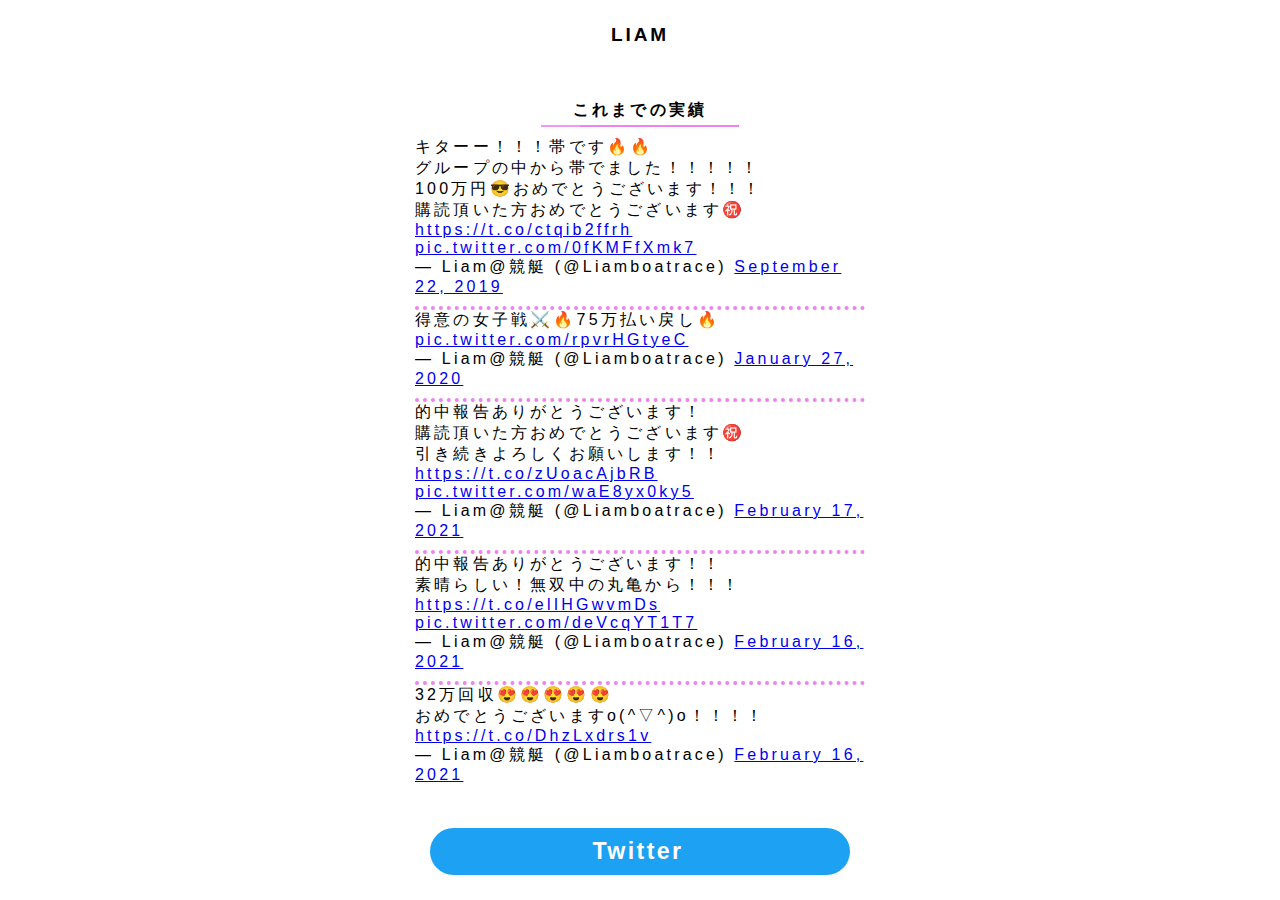
==== achievements/index.html @ 5b5c65c1 "add: achievement page" ====
<!DOCTYPE html>
<html lang="en">

<head>
    <meta charset="UTF-8">
    <meta http-equiv="X-UA-Compatible" content="IE=edge">
    <meta name="viewport" content="width=device-width, initial-scale=1.0">
    <title>LIAM</title>
    <link rel="stylesheet" href="/assets/css/ress.min.css">
    <link rel="stylesheet" href="/assets/css/app.min.css">
    <link rel="stylesheet" href="https://use.fontawesome.com/releases/v5.1.0/css/all.css"
        integrity="sha384-lKuwvrZot6UHsBSfcMvOkWwlCMgc0TaWr+30HWe3a4ltaBwTZhyTEggF5tJv8tbt" crossorigin="anonymous">
    <script src="assets/js/app.js"></script>
    <script async src="https://platform.twitter.com/widgets.js" charset="utf-8"></script>
</head>

<body>
    <div class="wrapper">
        <header>
            <nav>
                <ul>
                    <li><a href="/" class="primary-title">LIAM</a></li>
                </ul>
            </nav>
        </header>
        <main>
            <button class="back-button" onclick="window.history.back()"><i class="fas fa-arrow-left"></i></button>
            <div class="achievements-container">
                <span class="achievement-title">これまでの実績</span>
                <div class="achievement-list">
                    <blockquote class="twitter-tweet">
                        <p lang="ja" dir="ltr">キターー！！！帯です🔥🔥<br>グループの中から帯でました！！！！！<br>100万円😎おめでとうございます！！！<br>購読頂いた方おめでとうございます㊗️ <a
                                href="https://t.co/ctqib2ffrh">https://t.co/ctqib2ffrh</a> <a
                                href="https://t.co/0fKMFfXmk7">pic.twitter.com/0fKMFfXmk7</a></p>&mdash; Liam@競艇 (@Liamboatrace) <a
                            href="https://twitter.com/Liamboatrace/status/1175678844566523904?ref_src=twsrc%5Etfw">September 22,
                            2019</a>
                    </blockquote>
                    <blockquote class="twitter-tweet">
                        <p lang="ja" dir="ltr">得意の女子戦⚔️🔥75万払い戻し🔥 <a href="https://t.co/rpvrHGtyeC">pic.twitter.com/rpvrHGtyeC</a></p>
                        &mdash; Liam@競艇 (@Liamboatrace) <a
                            href="https://twitter.com/Liamboatrace/status/1221696675544064000?ref_src=twsrc%5Etfw">January 27, 2020</a>
                    </blockquote>
                    <blockquote class="twitter-tweet">
                        <p lang="ja" dir="ltr">的中報告ありがとうございます！<br>購読頂いた方おめでとうございます㊗️<br>引き続きよろしくお願いします！！ <a
                                href="https://t.co/zUoacAjbRB">https://t.co/zUoacAjbRB</a> <a
                                href="https://t.co/waE8yx0ky5">pic.twitter.com/waE8yx0ky5</a></p>&mdash; Liam@競艇 (@Liamboatrace) <a
                            href="https://twitter.com/Liamboatrace/status/1361897860162183168?ref_src=twsrc%5Etfw">February 17, 2021</a>
                    </blockquote>
                    <blockquote class="twitter-tweet">
                        <p lang="ja" dir="ltr">的中報告ありがとうございます！！<br>素晴らしい！無双中の丸亀から！！！ <a
                                href="https://t.co/elIHGwvmDs">https://t.co/elIHGwvmDs</a> <a
                                href="https://t.co/deVcqYT1T7">pic.twitter.com/deVcqYT1T7</a></p>&mdash; Liam@競艇 (@Liamboatrace) <a
                            href="https://twitter.com/Liamboatrace/status/1361579733163499522?ref_src=twsrc%5Etfw">February 16, 2021</a>
                    </blockquote>
                    <blockquote class="twitter-tweet">
                        <p lang="ja" dir="ltr">32万回収😍😍😍😍😍<br>おめでとうございますo(^▽^)o！！！！ <a
                                href="https://t.co/DhzLxdrs1v">https://t.co/DhzLxdrs1v</a></p>&mdash; Liam@競艇 (@Liamboatrace) <a
                            href="https://twitter.com/Liamboatrace/status/1361562012635918337?ref_src=twsrc%5Etfw">February 16, 2021</a>
                    </blockquote>
                </div>
            </div>

            <div class="link-on-bottom">
                <a class="link-headline" href="https://twitter.com/liamboatrace" target="_blank"><i
                        class="fab fa-twitter fa-fw"></i>Twitter<i class="fas fa-external-link-alt fa-fw icon-external-link"></i></a>
            </div>
        </main>
    </div>
</body>

</html>
---- assets/css/ress.min.css ----
/*!
 * ress.css • v3.0.1
 * MIT License
 * github.com/filipelinhares/ress
 */html{box-sizing:border-box;-webkit-text-size-adjust:100%;word-break:normal;-moz-tab-size:4;tab-size:4}*,:after,:before{background-repeat:no-repeat;box-sizing:inherit}:after,:before{text-decoration:inherit;vertical-align:inherit}*{padding:0;margin:0}hr{overflow:visible;height:0}details,main{display:block}summary{display:list-item}small{font-size:80%}[hidden]{display:none}abbr[title]{border-bottom:none;text-decoration:underline;text-decoration:underline dotted}a{background-color:transparent}a:active,a:hover{outline-width:0}code,kbd,pre,samp{font-family:monospace,monospace}pre{font-size:1em}b,strong{font-weight:bolder}sub,sup{font-size:75%;line-height:0;position:relative;vertical-align:baseline}sub{bottom:-.25em}sup{top:-.5em}input{border-radius:0}[disabled]{cursor:default}[type=number]::-webkit-inner-spin-button,[type=number]::-webkit-outer-spin-button{height:auto}[type=search]{-webkit-appearance:textfield;outline-offset:-2px}[type=search]::-webkit-search-decoration{-webkit-appearance:none}textarea{overflow:auto;resize:vertical}button,input,optgroup,select,textarea{font:inherit}optgroup{font-weight:700}button{overflow:visible}button,select{text-transform:none}[role=button],[type=button],[type=reset],[type=submit],button{cursor:pointer;color:inherit}[type=button]::-moz-focus-inner,[type=reset]::-moz-focus-inner,[type=submit]::-moz-focus-inner,button::-moz-focus-inner{border-style:none;padding:0}[type=button]::-moz-focus-inner,[type=reset]::-moz-focus-inner,[type=submit]::-moz-focus-inner,button:-moz-focusring{outline:1px dotted ButtonText}[type=reset],[type=submit],button,html [type=button]{-webkit-appearance:button}button,input,select,textarea{background-color:transparent;border-style:none}select{-moz-appearance:none;-webkit-appearance:none}select::-ms-expand{display:none}select::-ms-value{color:currentColor}legend{border:0;color:inherit;display:table;white-space:normal;max-width:100%}::-webkit-file-upload-button{-webkit-appearance:button;color:inherit;font:inherit}img{border-style:none}progress{vertical-align:baseline}@media screen{[hidden~=screen]{display:inherit}[hidden~=screen]:not(:active):not(:focus):not(:target){position:absolute!important;clip:rect(0 0 0 0)!important}}[aria-busy=true]{cursor:progress}[aria-controls]{cursor:pointer}[aria-disabled]{cursor:default}
---- assets/css/app.min.css ----
*{-webkit-box-sizing:border-box;box-sizing:border-box}html{background:#fff;font-family:YuGothic, "ヒラギノ角ゴ ProN W3", "Lucida Grande", "Hiragino Kaku Gothic ProN", "メイリオ", Meiryo, Verdana, "ＭＳ Ｐゴシック", sans-serif;color:#000;letter-spacing:.2rem}main{display:-webkit-box;display:-ms-flexbox;display:flex;-webkit-box-orient:horizontal;-webkit-box-direction:normal;-ms-flex-direction:row;flex-direction:row;-webkit-box-pack:center;-ms-flex-pack:center;justify-content:center;width:100%;height:100%;-webkit-box-flex:1;-ms-flex:1 auto;flex:1 auto}@media (max-width: 480px){main{padding-left:10px;padding-right:10px}}@media (max-width: 768px){main{-webkit-box-align:center;-ms-flex-align:center;align-items:center}}.wrapper{display:-webkit-box;display:-ms-flexbox;display:flex;-webkit-box-orient:vertical;-webkit-box-direction:normal;-ms-flex-direction:column;flex-direction:column;width:100%;height:100%;min-height:100vh}@media (max-width: 480px){.wrapper{display:-webkit-box;display:-ms-flexbox;display:flex;-webkit-box-orient:vertical;-webkit-box-direction:normal;-ms-flex-direction:column;flex-direction:column;-webkit-box-pack:center;-ms-flex-pack:center;justify-content:center;-webkit-box-align:center;-ms-flex-align:center;align-items:center}}.inner-container{width:70%;height:100%;max-width:1024px;display:-webkit-box;display:-ms-flexbox;display:flex;-webkit-box-orient:vertical;-webkit-box-direction:normal;-ms-flex-direction:column;flex-direction:column}@media (max-width: 480px){.inner-container{width:100%}}@media (max-width: 768px){.inner-container{width:90%}}.right{display:-webkit-box;display:-ms-flexbox;display:flex;-webkit-box-orient:vertical;-webkit-box-direction:normal;-ms-flex-direction:column;flex-direction:column;-webkit-box-pack:end;-ms-flex-pack:end;justify-content:flex-end}@media (max-width: 480px){.right{-webkit-box-pack:initial;-ms-flex-pack:initial;justify-content:initial}}@media (max-width: 768px){.right{-webkit-box-align:center;-ms-flex-align:center;align-items:center}}.background{width:700px;height:700px;position:absolute;top:-120px;left:-120px;background:#fff;border-radius:100%;border:8px solid violet;z-index:-1}@media (max-width: 480px){.background{width:250px;height:250px;top:-50px;left:-50px}}.background img{width:100%;height:100%;border-radius:100%}.link-list,.twitter-container{list-style:none;width:380px;margin:0 0 0 auto}@media (max-width: 480px){.link-list,.twitter-container{width:100%;margin:0}}@media (max-width: 768px){.link-list,.twitter-container{width:500px;max-width:80%;margin:0}}.link-list li a,.twitter-container li a{background:#fff;text-decoration:none;color:#000;margin-bottom:20px;display:-webkit-box;display:-ms-flexbox;display:flex;-webkit-box-orient:horizontal;-webkit-box-direction:normal;-ms-flex-direction:row;flex-direction:row;width:100%;height:100%;border:1px solid #e3e3e3;border-radius:14px;padding:12px;-webkit-box-flex:1;-ms-flex:1 50%;flex:1 50%;-webkit-box-shadow:rgba(100,100,111,0.2) 0px 7px 29px 0px;box-shadow:rgba(100,100,111,0.2) 0px 7px 29px 0px;-webkit-transition:.25s ease-in-out;transition:.25s ease-in-out}.link-list li a:hover,.twitter-container li a:hover{background:#f0f0f0;-webkit-transform:translateY(-4px);transform:translateY(-4px)}.link-list li a:last-child(),.twitter-container li a:last-child(){margin-bottom:0}.link-list li a .icon,.twitter-container li a .icon{width:62px;height:62px;-o-object-fit:cover;object-fit:cover;border-radius:8px;margin-right:12px}.link-list li a .item-infos,.twitter-container li a .item-infos{width:100%;display:-webkit-box;display:-ms-flexbox;display:flex;-webkit-box-orient:vertical;-webkit-box-direction:normal;-ms-flex-direction:column;flex-direction:column}.link-list li a .item-title,.twitter-container li a .item-title{border-bottom:1px solid #e3e3e3;height:50%;font-weight:bold;letter-spacing:.1em;text-transform:uppercase;margin-bottom:10px}.link-list li a .item-detail,.twitter-container li a .item-detail{height:50%;font-size:.75em;letter-spacing:.05em}.link-list li a span,.twitter-container li a span{display:-webkit-box;display:-ms-flexbox;display:flex;-webkit-box-align:center;-ms-flex-align:center;align-items:center}.link-on-bottom{position:fixed;bottom:25px;width:100%;max-width:420px;max-height:80px;margin-top:20px}@media (max-width: 480px){.link-on-bottom{width:80%}}.twitter-timeline{margin-bottom:70px !important}.link-headline{display:-webkit-box;display:-ms-flexbox;display:flex;-webkit-box-pack:center;-ms-flex-pack:center;justify-content:center;-webkit-box-align:center;-ms-flex-align:center;align-items:center;width:100%;height:100%;border-radius:9999px;background:#1DA1F2;padding:10px 1.25rem 10px 1.25rem;font-size:1.45em;text-decoration:none;color:#000;color:white;font-weight:bold;letter-spacing:.15rem}.link-headline i{margin-right:4px}.img-fit{width:22px;height:22px}header{background:transparent;width:100%;height:70px;display:-webkit-box;display:-ms-flexbox;display:flex;-webkit-box-orient:horizontal;-webkit-box-direction:normal;-ms-flex-direction:row;flex-direction:row;-webkit-box-pack:center;-ms-flex-pack:center;justify-content:center}header nav{width:-webkit-fit-content;width:-moz-fit-content;width:fit-content;height:100%}header nav ul{width:100%;height:100%;list-style:none}header nav ul li{width:100%;height:100%;margin-right:20px}header nav ul li:last-child{margin-right:0}header nav ul li a{text-decoration:none;color:#000;display:-webkit-box;display:-ms-flexbox;display:flex;-webkit-box-align:center;-ms-flex-align:center;align-items:center;text-align:center;width:100%;height:100%;font-size:13px;-webkit-transition:.2s ease;transition:.2s ease;padding:0 16px 0 16px}header nav ul li a:hover{color:violet}.primary-title{font-size:19px;font-weight:bold;letter-spacing:.15em}.row{display:-webkit-box;display:-ms-flexbox;display:flex;-webkit-box-orient:horizontal;-webkit-box-direction:normal;-ms-flex-direction:row;flex-direction:row}.col{display:-webkit-box;display:-ms-flexbox;display:flex;-webkit-box-orient:vertical;-webkit-box-direction:normal;-ms-flex-direction:column;flex-direction:column}.bottom-right-decoration::before{content:"";display:block;background:transparent;position:absolute;bottom:0;right:0;border-top:50px solid transparent;border-right:50px solid violet;border-bottom:50px solid violet;border-left:50px solid transparent}.achievements-container{display:-webkit-box;display:-ms-flexbox;display:flex;-webkit-box-orient:vertical;-webkit-box-direction:normal;-ms-flex-direction:column;flex-direction:column;max-width:450px;width:100%;-webkit-box-pack:center;-ms-flex-pack:center;justify-content:center;-webkit-box-align:center;-ms-flex-align:center;align-items:center;margin-bottom:80px}@media (max-width: 480px){.achievements-container{max-width:90%;width:90%}}.achievement-title{font-weight:bold;margin-bottom:10px;position:relative;padding:4px 2rem;border-bottom:2px solid violet}.achievement-title:before{content:"";position:absolute;bottom:-2px;left:0;width:20%;height:2px;background:#f198f1}.achievement-list>*{padding-bottom:10px;border-bottom:4px dotted violet}.achievement-list>*:last-child{border-bottom:none}.icon-external-link{margin-left:4px;font-size:.55em}.back-button{width:44px;height:44px;position:fixed;top:12px;left:12px;border-radius:50%;border:1px solid transparent;display:-webkit-box;display:-ms-flexbox;display:flex;-webkit-box-orient:horizontal;-webkit-box-direction:normal;-ms-flex-direction:row;flex-direction:row;-webkit-box-pack:center;-ms-flex-pack:center;justify-content:center;-webkit-box-align:center;-ms-flex-align:center;align-items:center;-webkit-transition:border-color .15s ease-in-out, -webkit-box-shadow .15s ease-in-out;transition:border-color .15s ease-in-out, -webkit-box-shadow .15s ease-in-out;transition:border-color .15s ease-in-out, box-shadow .15s ease-in-out;transition:border-color .15s ease-in-out, box-shadow .15s ease-in-out, -webkit-box-shadow .15s ease-in-out}.back-button:hover{background:#f0f0f0;border:1px solid #f198f1;-webkit-box-shadow:0 0 0 0.2rem rgba(238,130,238,0.25);box-shadow:0 0 0 0.2rem rgba(238,130,238,0.25)}
/*# sourceMappingURL=app.min.css.map */
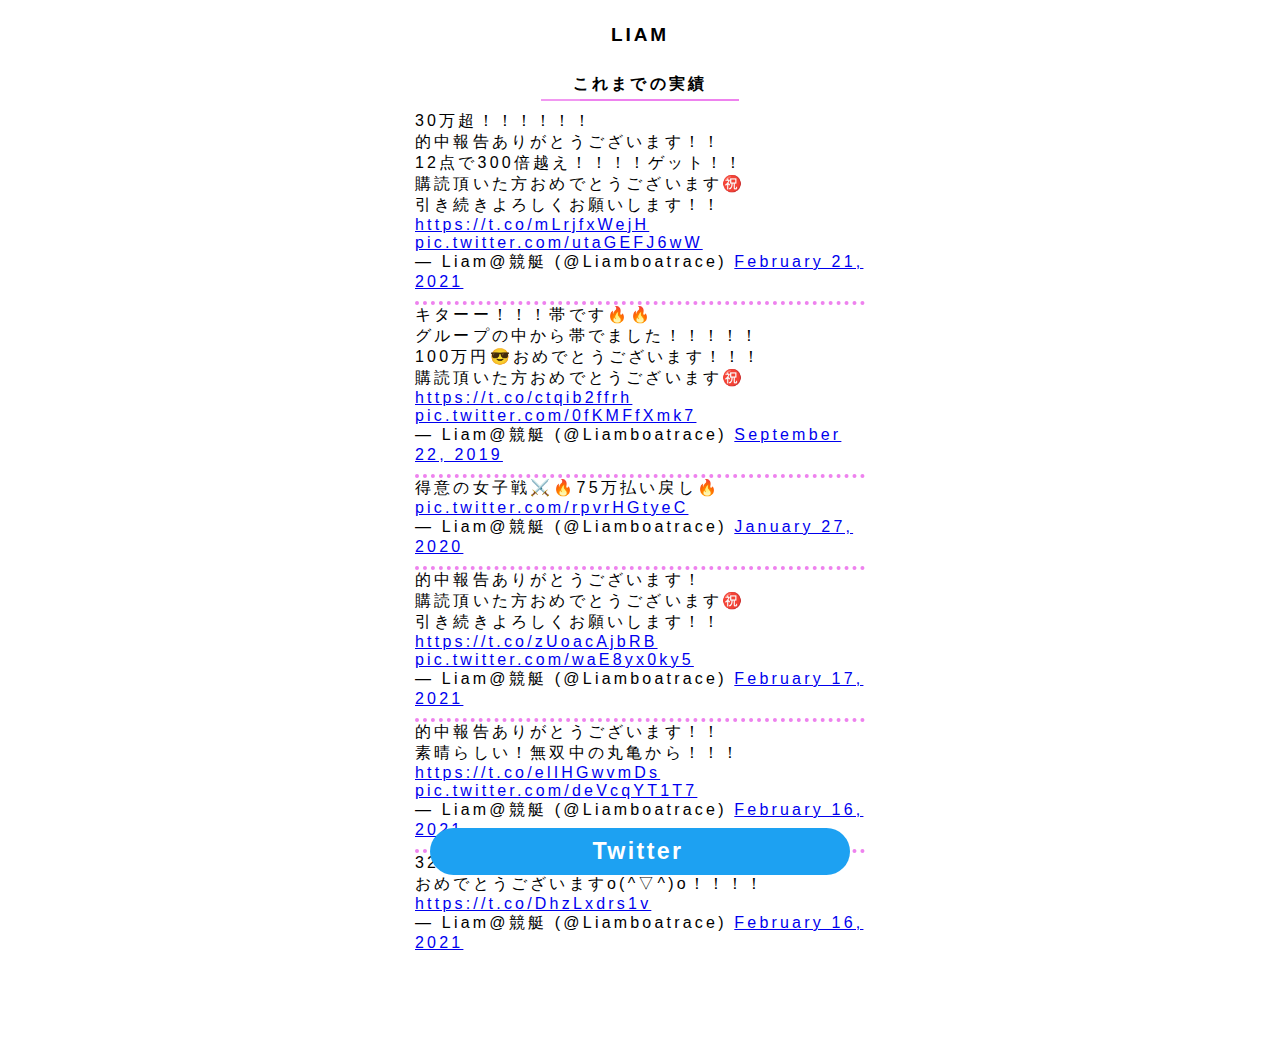
==== commit 07ac9f68: "add achievement" ====
--- a/achievements/index.html
+++ b/achievements/index.html
@@ -5,7 +5,15 @@
     <meta charset="UTF-8">
     <meta http-equiv="X-UA-Compatible" content="IE=edge">
     <meta name="viewport" content="width=device-width, initial-scale=1.0">
-    <title>LIAM</title>
+
+    <meta name="twitter:card" content="summary" />
+    <meta name="twitter:site" content="@Liamboatrace" />
+    <meta property="og:url" content="https://liamboatrace.com/achievements" />
+    <meta property="og:title" content="LIAM | これまでの実績" />
+    <meta property="og:description" content="これまでの実績" />
+    <meta property="og:image" content="https://liamboatrace.com/assets/img/logo_achievement.png" />
+
+    <title>LIAM | これまでの実績</title>
     <link rel="stylesheet" href="/assets/css/ress.min.css">
     <link rel="stylesheet" href="/assets/css/app.min.css">
     <link rel="stylesheet" href="https://use.fontawesome.com/releases/v5.1.0/css/all.css"
@@ -29,40 +37,61 @@
                 <span class="achievement-title">これまでの実績</span>
                 <div class="achievement-list">
                     <blockquote class="twitter-tweet">
-                        <p lang="ja" dir="ltr">キターー！！！帯です🔥🔥<br>グループの中から帯でました！！！！！<br>100万円😎おめでとうございます！！！<br>購読頂いた方おめでとうございます㊗️ <a
+                        <p lang="ja" dir="ltr">
+                            30万超！！！！！！<br>的中報告ありがとうございます！！<br>12点で300倍越え！！！！ゲット！！<br>購読頂いた方おめでとうございます㊗️<br>引き続きよろしくお願いします！！
+                            <a href="https://t.co/mLrjfxWejH">https://t.co/mLrjfxWejH</a> <a
+                                href="https://t.co/utaGEFJ6wW">pic.twitter.com/utaGEFJ6wW</a></p>&mdash; Liam@競艇
+                        (@Liamboatrace) <a
+                            href="https://twitter.com/Liamboatrace/status/1363412960706584576?ref_src=twsrc%5Etfw">February
+                            21, 2021</a>
+                    </blockquote>
+                    <blockquote class="twitter-tweet">
+                        <p lang="ja" dir="ltr">
+                            キターー！！！帯です🔥🔥<br>グループの中から帯でました！！！！！<br>100万円😎おめでとうございます！！！<br>購読頂いた方おめでとうございます㊗️ <a
                                 href="https://t.co/ctqib2ffrh">https://t.co/ctqib2ffrh</a> <a
-                                href="https://t.co/0fKMFfXmk7">pic.twitter.com/0fKMFfXmk7</a></p>&mdash; Liam@競艇 (@Liamboatrace) <a
-                            href="https://twitter.com/Liamboatrace/status/1175678844566523904?ref_src=twsrc%5Etfw">September 22,
+                                href="https://t.co/0fKMFfXmk7">pic.twitter.com/0fKMFfXmk7</a></p>&mdash; Liam@競艇
+                        (@Liamboatrace) <a
+                            href="https://twitter.com/Liamboatrace/status/1175678844566523904?ref_src=twsrc%5Etfw">September
+                            22,
                             2019</a>
                     </blockquote>
                     <blockquote class="twitter-tweet">
-                        <p lang="ja" dir="ltr">得意の女子戦⚔️🔥75万払い戻し🔥 <a href="https://t.co/rpvrHGtyeC">pic.twitter.com/rpvrHGtyeC</a></p>
+                        <p lang="ja" dir="ltr">得意の女子戦⚔️🔥75万払い戻し🔥 <a
+                                href="https://t.co/rpvrHGtyeC">pic.twitter.com/rpvrHGtyeC</a></p>
                         &mdash; Liam@競艇 (@Liamboatrace) <a
-                            href="https://twitter.com/Liamboatrace/status/1221696675544064000?ref_src=twsrc%5Etfw">January 27, 2020</a>
+                            href="https://twitter.com/Liamboatrace/status/1221696675544064000?ref_src=twsrc%5Etfw">January
+                            27, 2020</a>
                     </blockquote>
                     <blockquote class="twitter-tweet">
                         <p lang="ja" dir="ltr">的中報告ありがとうございます！<br>購読頂いた方おめでとうございます㊗️<br>引き続きよろしくお願いします！！ <a
                                 href="https://t.co/zUoacAjbRB">https://t.co/zUoacAjbRB</a> <a
-                                href="https://t.co/waE8yx0ky5">pic.twitter.com/waE8yx0ky5</a></p>&mdash; Liam@競艇 (@Liamboatrace) <a
-                            href="https://twitter.com/Liamboatrace/status/1361897860162183168?ref_src=twsrc%5Etfw">February 17, 2021</a>
+                                href="https://t.co/waE8yx0ky5">pic.twitter.com/waE8yx0ky5</a></p>&mdash; Liam@競艇
+                        (@Liamboatrace) <a
+                            href="https://twitter.com/Liamboatrace/status/1361897860162183168?ref_src=twsrc%5Etfw">February
+                            17, 2021</a>
                     </blockquote>
                     <blockquote class="twitter-tweet">
                         <p lang="ja" dir="ltr">的中報告ありがとうございます！！<br>素晴らしい！無双中の丸亀から！！！ <a
                                 href="https://t.co/elIHGwvmDs">https://t.co/elIHGwvmDs</a> <a
-                                href="https://t.co/deVcqYT1T7">pic.twitter.com/deVcqYT1T7</a></p>&mdash; Liam@競艇 (@Liamboatrace) <a
-                            href="https://twitter.com/Liamboatrace/status/1361579733163499522?ref_src=twsrc%5Etfw">February 16, 2021</a>
+                                href="https://t.co/deVcqYT1T7">pic.twitter.com/deVcqYT1T7</a></p>&mdash; Liam@競艇
+                        (@Liamboatrace) <a
+                            href="https://twitter.com/Liamboatrace/status/1361579733163499522?ref_src=twsrc%5Etfw">February
+                            16, 2021</a>
                     </blockquote>
                     <blockquote class="twitter-tweet">
                         <p lang="ja" dir="ltr">32万回収😍😍😍😍😍<br>おめでとうございますo(^▽^)o！！！！ <a
-                                href="https://t.co/DhzLxdrs1v">https://t.co/DhzLxdrs1v</a></p>&mdash; Liam@競艇 (@Liamboatrace) <a
-                            href="https://twitter.com/Liamboatrace/status/1361562012635918337?ref_src=twsrc%5Etfw">February 16, 2021</a>
+                                href="https://t.co/DhzLxdrs1v">https://t.co/DhzLxdrs1v</a></p>&mdash; Liam@競艇
+                        (@Liamboatrace) <a
+                            href="https://twitter.com/Liamboatrace/status/1361562012635918337?ref_src=twsrc%5Etfw">February
+                            16, 2021</a>
                     </blockquote>
                 </div>
             </div>
 
             <div class="link-on-bottom">
                 <a class="link-headline" href="https://twitter.com/liamboatrace" target="_blank"><i
-                        class="fab fa-twitter fa-fw"></i>Twitter<i class="fas fa-external-link-alt fa-fw icon-external-link"></i></a>
+                        class="fab fa-twitter fa-fw"></i>Twitter<i
+                        class="fas fa-external-link-alt fa-fw icon-external-link"></i></a>
             </div>
         </main>
     </div>
--- a/assets/css/app.min.css
+++ b/assets/css/app.min.css
@@ -1,2 +1,2 @@
-*{-webkit-box-sizing:border-box;box-sizing:border-box}html{background:#fff;font-family:YuGothic, "ヒラギノ角ゴ ProN W3", "Lucida Grande", "Hiragino Kaku Gothic ProN", "メイリオ", Meiryo, Verdana, "ＭＳ Ｐゴシック", sans-serif;color:#000;letter-spacing:.2rem}main{display:-webkit-box;display:-ms-flexbox;display:flex;-webkit-box-orient:horizontal;-webkit-box-direction:normal;-ms-flex-direction:row;flex-direction:row;-webkit-box-pack:center;-ms-flex-pack:center;justify-content:center;width:100%;height:100%;-webkit-box-flex:1;-ms-flex:1 auto;flex:1 auto}@media (max-width: 480px){main{padding-left:10px;padding-right:10px}}@media (max-width: 768px){main{-webkit-box-align:center;-ms-flex-align:center;align-items:center}}.wrapper{display:-webkit-box;display:-ms-flexbox;display:flex;-webkit-box-orient:vertical;-webkit-box-direction:normal;-ms-flex-direction:column;flex-direction:column;width:100%;height:100%;min-height:100vh}@media (max-width: 480px){.wrapper{display:-webkit-box;display:-ms-flexbox;display:flex;-webkit-box-orient:vertical;-webkit-box-direction:normal;-ms-flex-direction:column;flex-direction:column;-webkit-box-pack:center;-ms-flex-pack:center;justify-content:center;-webkit-box-align:center;-ms-flex-align:center;align-items:center}}.inner-container{width:70%;height:100%;max-width:1024px;display:-webkit-box;display:-ms-flexbox;display:flex;-webkit-box-orient:vertical;-webkit-box-direction:normal;-ms-flex-direction:column;flex-direction:column}@media (max-width: 480px){.inner-container{width:100%}}@media (max-width: 768px){.inner-container{width:90%}}.right{display:-webkit-box;display:-ms-flexbox;display:flex;-webkit-box-orient:vertical;-webkit-box-direction:normal;-ms-flex-direction:column;flex-direction:column;-webkit-box-pack:end;-ms-flex-pack:end;justify-content:flex-end}@media (max-width: 480px){.right{-webkit-box-pack:initial;-ms-flex-pack:initial;justify-content:initial}}@media (max-width: 768px){.right{-webkit-box-align:center;-ms-flex-align:center;align-items:center}}.background{width:700px;height:700px;position:absolute;top:-120px;left:-120px;background:#fff;border-radius:100%;border:8px solid violet;z-index:-1}@media (max-width: 480px){.background{width:250px;height:250px;top:-50px;left:-50px}}.background img{width:100%;height:100%;border-radius:100%}.link-list,.twitter-container{list-style:none;width:380px;margin:0 0 0 auto}@media (max-width: 480px){.link-list,.twitter-container{width:100%;margin:0}}@media (max-width: 768px){.link-list,.twitter-container{width:500px;max-width:80%;margin:0}}.link-list li a,.twitter-container li a{background:#fff;text-decoration:none;color:#000;margin-bottom:20px;display:-webkit-box;display:-ms-flexbox;display:flex;-webkit-box-orient:horizontal;-webkit-box-direction:normal;-ms-flex-direction:row;flex-direction:row;width:100%;height:100%;border:1px solid #e3e3e3;border-radius:14px;padding:12px;-webkit-box-flex:1;-ms-flex:1 50%;flex:1 50%;-webkit-box-shadow:rgba(100,100,111,0.2) 0px 7px 29px 0px;box-shadow:rgba(100,100,111,0.2) 0px 7px 29px 0px;-webkit-transition:.25s ease-in-out;transition:.25s ease-in-out}.link-list li a:hover,.twitter-container li a:hover{background:#f0f0f0;-webkit-transform:translateY(-4px);transform:translateY(-4px)}.link-list li a:last-child(),.twitter-container li a:last-child(){margin-bottom:0}.link-list li a .icon,.twitter-container li a .icon{width:62px;height:62px;-o-object-fit:cover;object-fit:cover;border-radius:8px;margin-right:12px}.link-list li a .item-infos,.twitter-container li a .item-infos{width:100%;display:-webkit-box;display:-ms-flexbox;display:flex;-webkit-box-orient:vertical;-webkit-box-direction:normal;-ms-flex-direction:column;flex-direction:column}.link-list li a .item-title,.twitter-container li a .item-title{border-bottom:1px solid #e3e3e3;height:50%;font-weight:bold;letter-spacing:.1em;text-transform:uppercase;margin-bottom:10px}.link-list li a .item-detail,.twitter-container li a .item-detail{height:50%;font-size:.75em;letter-spacing:.05em}.link-list li a span,.twitter-container li a span{display:-webkit-box;display:-ms-flexbox;display:flex;-webkit-box-align:center;-ms-flex-align:center;align-items:center}.link-on-bottom{position:fixed;bottom:25px;width:100%;max-width:420px;max-height:80px;margin-top:20px}@media (max-width: 480px){.link-on-bottom{width:80%}}.twitter-timeline{margin-bottom:70px !important}.link-headline{display:-webkit-box;display:-ms-flexbox;display:flex;-webkit-box-pack:center;-ms-flex-pack:center;justify-content:center;-webkit-box-align:center;-ms-flex-align:center;align-items:center;width:100%;height:100%;border-radius:9999px;background:#1DA1F2;padding:10px 1.25rem 10px 1.25rem;font-size:1.45em;text-decoration:none;color:#000;color:white;font-weight:bold;letter-spacing:.15rem}.link-headline i{margin-right:4px}.img-fit{width:22px;height:22px}header{background:transparent;width:100%;height:70px;display:-webkit-box;display:-ms-flexbox;display:flex;-webkit-box-orient:horizontal;-webkit-box-direction:normal;-ms-flex-direction:row;flex-direction:row;-webkit-box-pack:center;-ms-flex-pack:center;justify-content:center}header nav{width:-webkit-fit-content;width:-moz-fit-content;width:fit-content;height:100%}header nav ul{width:100%;height:100%;list-style:none}header nav ul li{width:100%;height:100%;margin-right:20px}header nav ul li:last-child{margin-right:0}header nav ul li a{text-decoration:none;color:#000;display:-webkit-box;display:-ms-flexbox;display:flex;-webkit-box-align:center;-ms-flex-align:center;align-items:center;text-align:center;width:100%;height:100%;font-size:13px;-webkit-transition:.2s ease;transition:.2s ease;padding:0 16px 0 16px}header nav ul li a:hover{color:violet}.primary-title{font-size:19px;font-weight:bold;letter-spacing:.15em}.row{display:-webkit-box;display:-ms-flexbox;display:flex;-webkit-box-orient:horizontal;-webkit-box-direction:normal;-ms-flex-direction:row;flex-direction:row}.col{display:-webkit-box;display:-ms-flexbox;display:flex;-webkit-box-orient:vertical;-webkit-box-direction:normal;-ms-flex-direction:column;flex-direction:column}.bottom-right-decoration::before{content:"";display:block;background:transparent;position:absolute;bottom:0;right:0;border-top:50px solid transparent;border-right:50px solid violet;border-bottom:50px solid violet;border-left:50px solid transparent}.achievements-container{display:-webkit-box;display:-ms-flexbox;display:flex;-webkit-box-orient:vertical;-webkit-box-direction:normal;-ms-flex-direction:column;flex-direction:column;max-width:450px;width:100%;-webkit-box-pack:center;-ms-flex-pack:center;justify-content:center;-webkit-box-align:center;-ms-flex-align:center;align-items:center;margin-bottom:80px}@media (max-width: 480px){.achievements-container{max-width:90%;width:90%}}.achievement-title{font-weight:bold;margin-bottom:10px;position:relative;padding:4px 2rem;border-bottom:2px solid violet}.achievement-title:before{content:"";position:absolute;bottom:-2px;left:0;width:20%;height:2px;background:#f198f1}.achievement-list>*{padding-bottom:10px;border-bottom:4px dotted violet}.achievement-list>*:last-child{border-bottom:none}.icon-external-link{margin-left:4px;font-size:.55em}.back-button{width:44px;height:44px;position:fixed;top:12px;left:12px;border-radius:50%;border:1px solid transparent;display:-webkit-box;display:-ms-flexbox;display:flex;-webkit-box-orient:horizontal;-webkit-box-direction:normal;-ms-flex-direction:row;flex-direction:row;-webkit-box-pack:center;-ms-flex-pack:center;justify-content:center;-webkit-box-align:center;-ms-flex-align:center;align-items:center;-webkit-transition:border-color .15s ease-in-out, -webkit-box-shadow .15s ease-in-out;transition:border-color .15s ease-in-out, -webkit-box-shadow .15s ease-in-out;transition:border-color .15s ease-in-out, box-shadow .15s ease-in-out;transition:border-color .15s ease-in-out, box-shadow .15s ease-in-out, -webkit-box-shadow .15s ease-in-out}.back-button:hover{background:#f0f0f0;border:1px solid #f198f1;-webkit-box-shadow:0 0 0 0.2rem rgba(238,130,238,0.25);box-shadow:0 0 0 0.2rem rgba(238,130,238,0.25)}
+*{-webkit-box-sizing:border-box;box-sizing:border-box}html{background:#fff;font-family:YuGothic, "ヒラギノ角ゴ ProN W3", "Lucida Grande", "Hiragino Kaku Gothic ProN", "メイリオ", Meiryo, Verdana, "ＭＳ Ｐゴシック", sans-serif;color:#000;letter-spacing:.2rem}main{display:-webkit-box;display:-ms-flexbox;display:flex;-webkit-box-orient:horizontal;-webkit-box-direction:normal;-ms-flex-direction:row;flex-direction:row;-webkit-box-pack:center;-ms-flex-pack:center;justify-content:center;width:100%;height:100%;-webkit-box-flex:1;-ms-flex:1 auto;flex:1 auto}@media (max-width: 480px){main{padding-left:10px;padding-right:10px}}@media (max-width: 768px){main{-webkit-box-align:center;-ms-flex-align:center;align-items:center}}.wrapper{display:-webkit-box;display:-ms-flexbox;display:flex;-webkit-box-orient:vertical;-webkit-box-direction:normal;-ms-flex-direction:column;flex-direction:column;width:100%;height:100%;min-height:100vh}@media (max-width: 480px){.wrapper{display:-webkit-box;display:-ms-flexbox;display:flex;-webkit-box-orient:vertical;-webkit-box-direction:normal;-ms-flex-direction:column;flex-direction:column;-webkit-box-pack:center;-ms-flex-pack:center;justify-content:center;-webkit-box-align:center;-ms-flex-align:center;align-items:center}}.inner-container{width:70%;height:100%;max-width:1024px;display:-webkit-box;display:-ms-flexbox;display:flex;-webkit-box-orient:vertical;-webkit-box-direction:normal;-ms-flex-direction:column;flex-direction:column}@media (max-width: 480px){.inner-container{width:100%}}@media (max-width: 768px){.inner-container{width:90%}}.right{display:-webkit-box;display:-ms-flexbox;display:flex;-webkit-box-orient:vertical;-webkit-box-direction:normal;-ms-flex-direction:column;flex-direction:column;-webkit-box-pack:end;-ms-flex-pack:end;justify-content:flex-end}@media (max-width: 480px){.right{-webkit-box-pack:initial;-ms-flex-pack:initial;justify-content:initial}}@media (max-width: 768px){.right{-webkit-box-align:center;-ms-flex-align:center;align-items:center}}.background{width:700px;height:700px;position:absolute;top:-120px;left:-120px;background:#fff;border-radius:100%;border:8px solid violet;z-index:-1}@media (max-width: 480px){.background{width:250px;height:250px;top:-50px;left:-50px}}.background img{width:100%;height:100%;border-radius:100%}.link-list,.twitter-container{list-style:none;width:380px;margin:0 0 0 auto}@media (max-width: 480px){.link-list,.twitter-container{width:100%;margin:0}}@media (max-width: 768px){.link-list,.twitter-container{width:500px;max-width:80%;margin:0}}.link-list li a,.twitter-container li a{background:#fff;text-decoration:none;color:#000;margin-bottom:20px;display:-webkit-box;display:-ms-flexbox;display:flex;-webkit-box-orient:horizontal;-webkit-box-direction:normal;-ms-flex-direction:row;flex-direction:row;width:100%;height:100%;border:1px solid #e3e3e3;border-radius:14px;padding:12px;-webkit-box-flex:1;-ms-flex:1 50%;flex:1 50%;-webkit-box-shadow:rgba(100,100,111,0.2) 0px 7px 29px 0px;box-shadow:rgba(100,100,111,0.2) 0px 7px 29px 0px;-webkit-transition:.25s ease-in-out;transition:.25s ease-in-out}.link-list li a:hover,.twitter-container li a:hover{background:#f0f0f0;-webkit-transform:translateY(-4px);transform:translateY(-4px)}.link-list li a:last-child(),.twitter-container li a:last-child(){margin-bottom:0}.link-list li a .icon,.twitter-container li a .icon{width:62px;height:62px;-o-object-fit:cover;object-fit:cover;border-radius:8px;margin-right:12px}.link-list li a .item-infos,.twitter-container li a .item-infos{width:100%;display:-webkit-box;display:-ms-flexbox;display:flex;-webkit-box-orient:vertical;-webkit-box-direction:normal;-ms-flex-direction:column;flex-direction:column}.link-list li a .item-title,.twitter-container li a .item-title{border-bottom:1px solid #e3e3e3;height:50%;font-weight:bold;letter-spacing:.1em;text-transform:uppercase;margin-bottom:10px}.link-list li a .item-detail,.twitter-container li a .item-detail{height:50%;font-size:.75em;letter-spacing:.05em;white-space:nowrap}.link-list li a span,.twitter-container li a span{display:-webkit-box;display:-ms-flexbox;display:flex;-webkit-box-align:center;-ms-flex-align:center;align-items:center}.link-on-bottom{position:fixed;bottom:25px;width:100%;max-width:420px;max-height:80px;margin-top:20px}@media (max-width: 480px){.link-on-bottom{width:80%}}.twitter-timeline{margin-bottom:70px !important}.link-headline{display:-webkit-box;display:-ms-flexbox;display:flex;-webkit-box-pack:center;-ms-flex-pack:center;justify-content:center;-webkit-box-align:center;-ms-flex-align:center;align-items:center;width:100%;height:100%;border-radius:9999px;background:#1DA1F2;padding:10px 1.25rem 10px 1.25rem;font-size:1.45em;text-decoration:none;color:#000;color:white;font-weight:bold;letter-spacing:.15rem}.link-headline i{margin-right:4px}.img-fit{width:22px;height:22px}header{background:transparent;width:100%;height:70px;display:-webkit-box;display:-ms-flexbox;display:flex;-webkit-box-orient:horizontal;-webkit-box-direction:normal;-ms-flex-direction:row;flex-direction:row;-webkit-box-pack:center;-ms-flex-pack:center;justify-content:center}header nav{width:-webkit-fit-content;width:-moz-fit-content;width:fit-content;height:100%}header nav ul{width:100%;height:100%;list-style:none}header nav ul li{width:100%;height:100%;margin-right:20px}header nav ul li:last-child{margin-right:0}header nav ul li a{text-decoration:none;color:#000;display:-webkit-box;display:-ms-flexbox;display:flex;-webkit-box-align:center;-ms-flex-align:center;align-items:center;text-align:center;width:100%;height:100%;font-size:13px;-webkit-transition:.2s ease;transition:.2s ease;padding:0 16px 0 16px}header nav ul li a:hover{color:violet}.primary-title{font-size:19px;font-weight:bold;letter-spacing:.15em}.row{display:-webkit-box;display:-ms-flexbox;display:flex;-webkit-box-orient:horizontal;-webkit-box-direction:normal;-ms-flex-direction:row;flex-direction:row}.col{display:-webkit-box;display:-ms-flexbox;display:flex;-webkit-box-orient:vertical;-webkit-box-direction:normal;-ms-flex-direction:column;flex-direction:column}.bottom-right-decoration::before{content:"";display:block;background:transparent;position:absolute;bottom:0;right:0;border-top:50px solid transparent;border-right:50px solid violet;border-bottom:50px solid violet;border-left:50px solid transparent}.achievements-container{display:-webkit-box;display:-ms-flexbox;display:flex;-webkit-box-orient:vertical;-webkit-box-direction:normal;-ms-flex-direction:column;flex-direction:column;max-width:450px;width:100%;-webkit-box-pack:center;-ms-flex-pack:center;justify-content:center;-webkit-box-align:center;-ms-flex-align:center;align-items:center;margin-bottom:80px}@media (max-width: 480px){.achievements-container{max-width:90%;width:90%}}.achievement-title{font-weight:bold;margin-bottom:10px;position:relative;padding:4px 2rem;border-bottom:2px solid violet}.achievement-title:before{content:"";position:absolute;bottom:-2px;left:0;width:20%;height:2px;background:#f198f1}.achievement-list>*{padding-bottom:10px;border-bottom:4px dotted violet}.achievement-list>*:last-child{border-bottom:none}.icon-external-link{margin-left:4px;font-size:.55em}.back-button{width:44px;height:44px;position:fixed;top:12px;left:12px;border-radius:50%;border:1px solid transparent;display:-webkit-box;display:-ms-flexbox;display:flex;-webkit-box-orient:horizontal;-webkit-box-direction:normal;-ms-flex-direction:row;flex-direction:row;-webkit-box-pack:center;-ms-flex-pack:center;justify-content:center;-webkit-box-align:center;-ms-flex-align:center;align-items:center;-webkit-transition:border-color .15s ease-in-out, -webkit-box-shadow .15s ease-in-out;transition:border-color .15s ease-in-out, -webkit-box-shadow .15s ease-in-out;transition:border-color .15s ease-in-out, box-shadow .15s ease-in-out;transition:border-color .15s ease-in-out, box-shadow .15s ease-in-out, -webkit-box-shadow .15s ease-in-out}.back-button:hover{background:#f0f0f0;border:1px solid #f198f1;-webkit-box-shadow:0 0 0 0.2rem rgba(238,130,238,0.25);box-shadow:0 0 0 0.2rem rgba(238,130,238,0.25)}
 /*# sourceMappingURL=app.min.css.map */